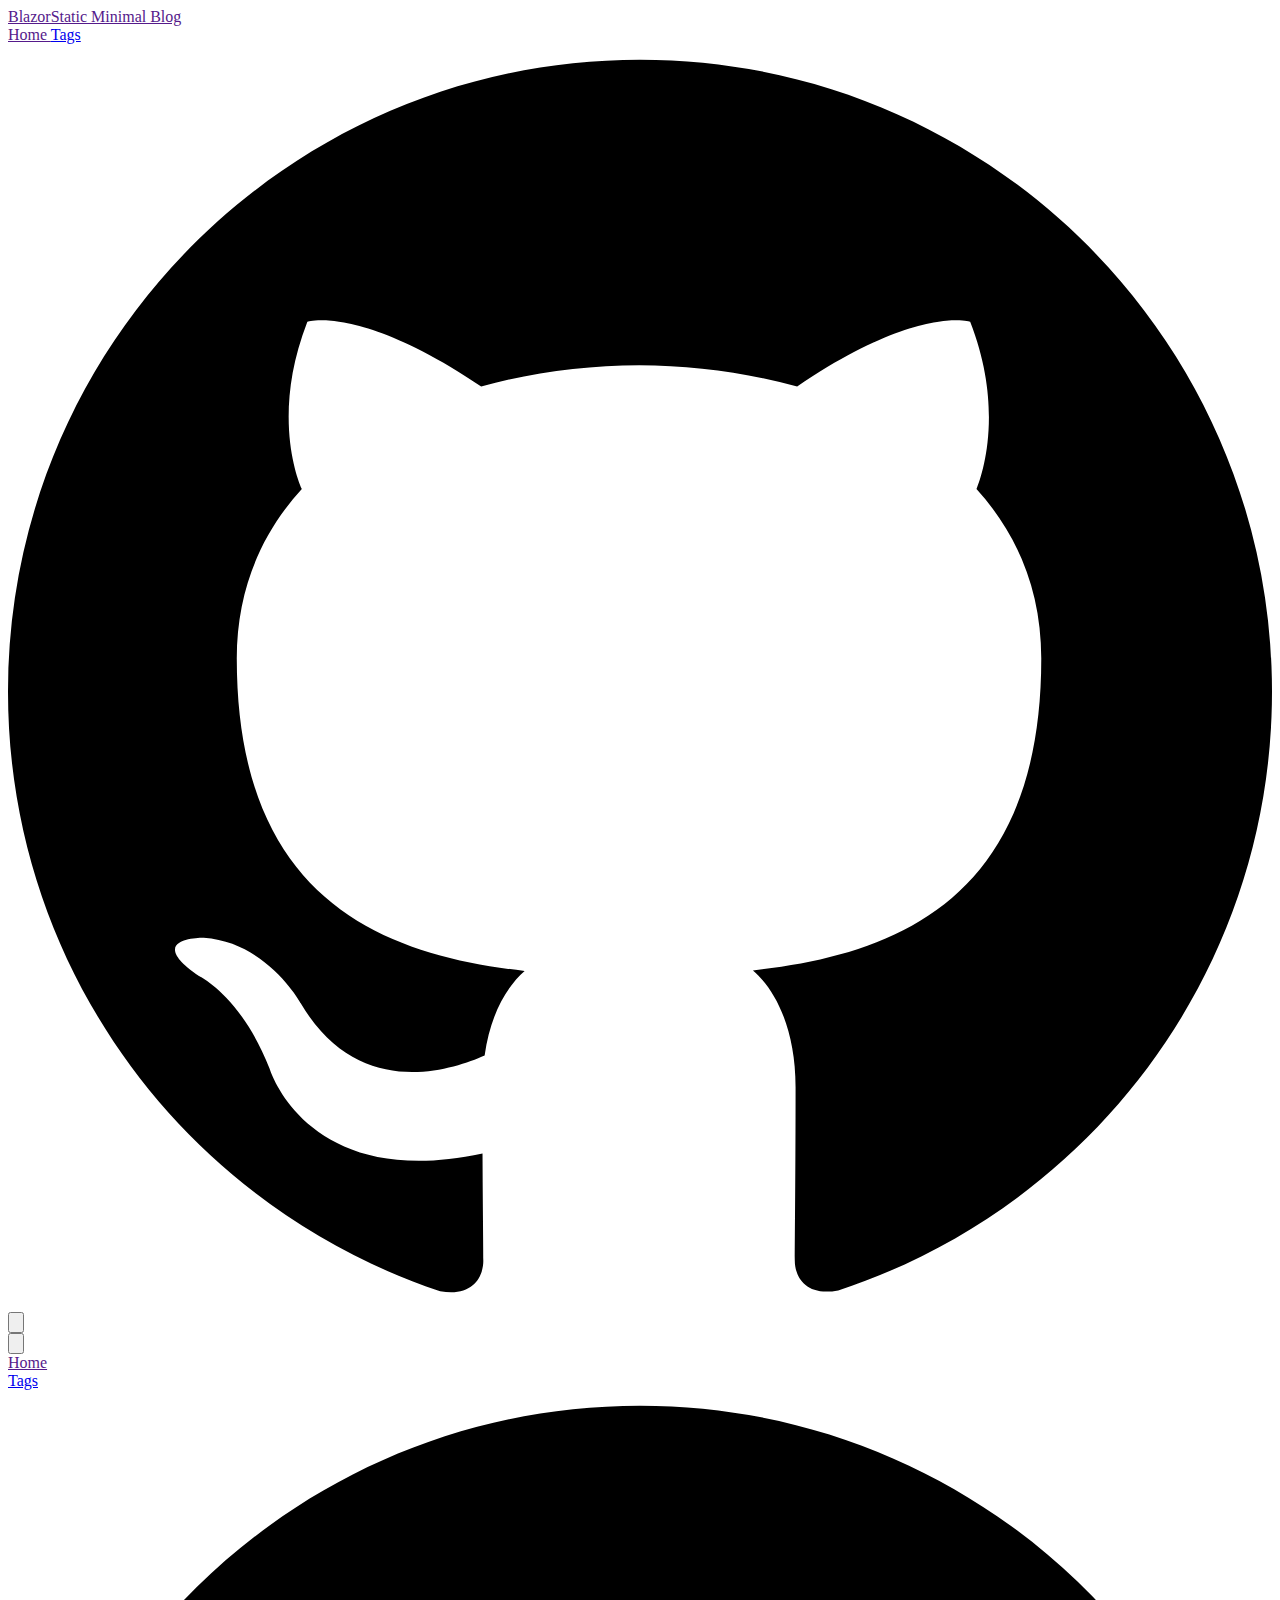
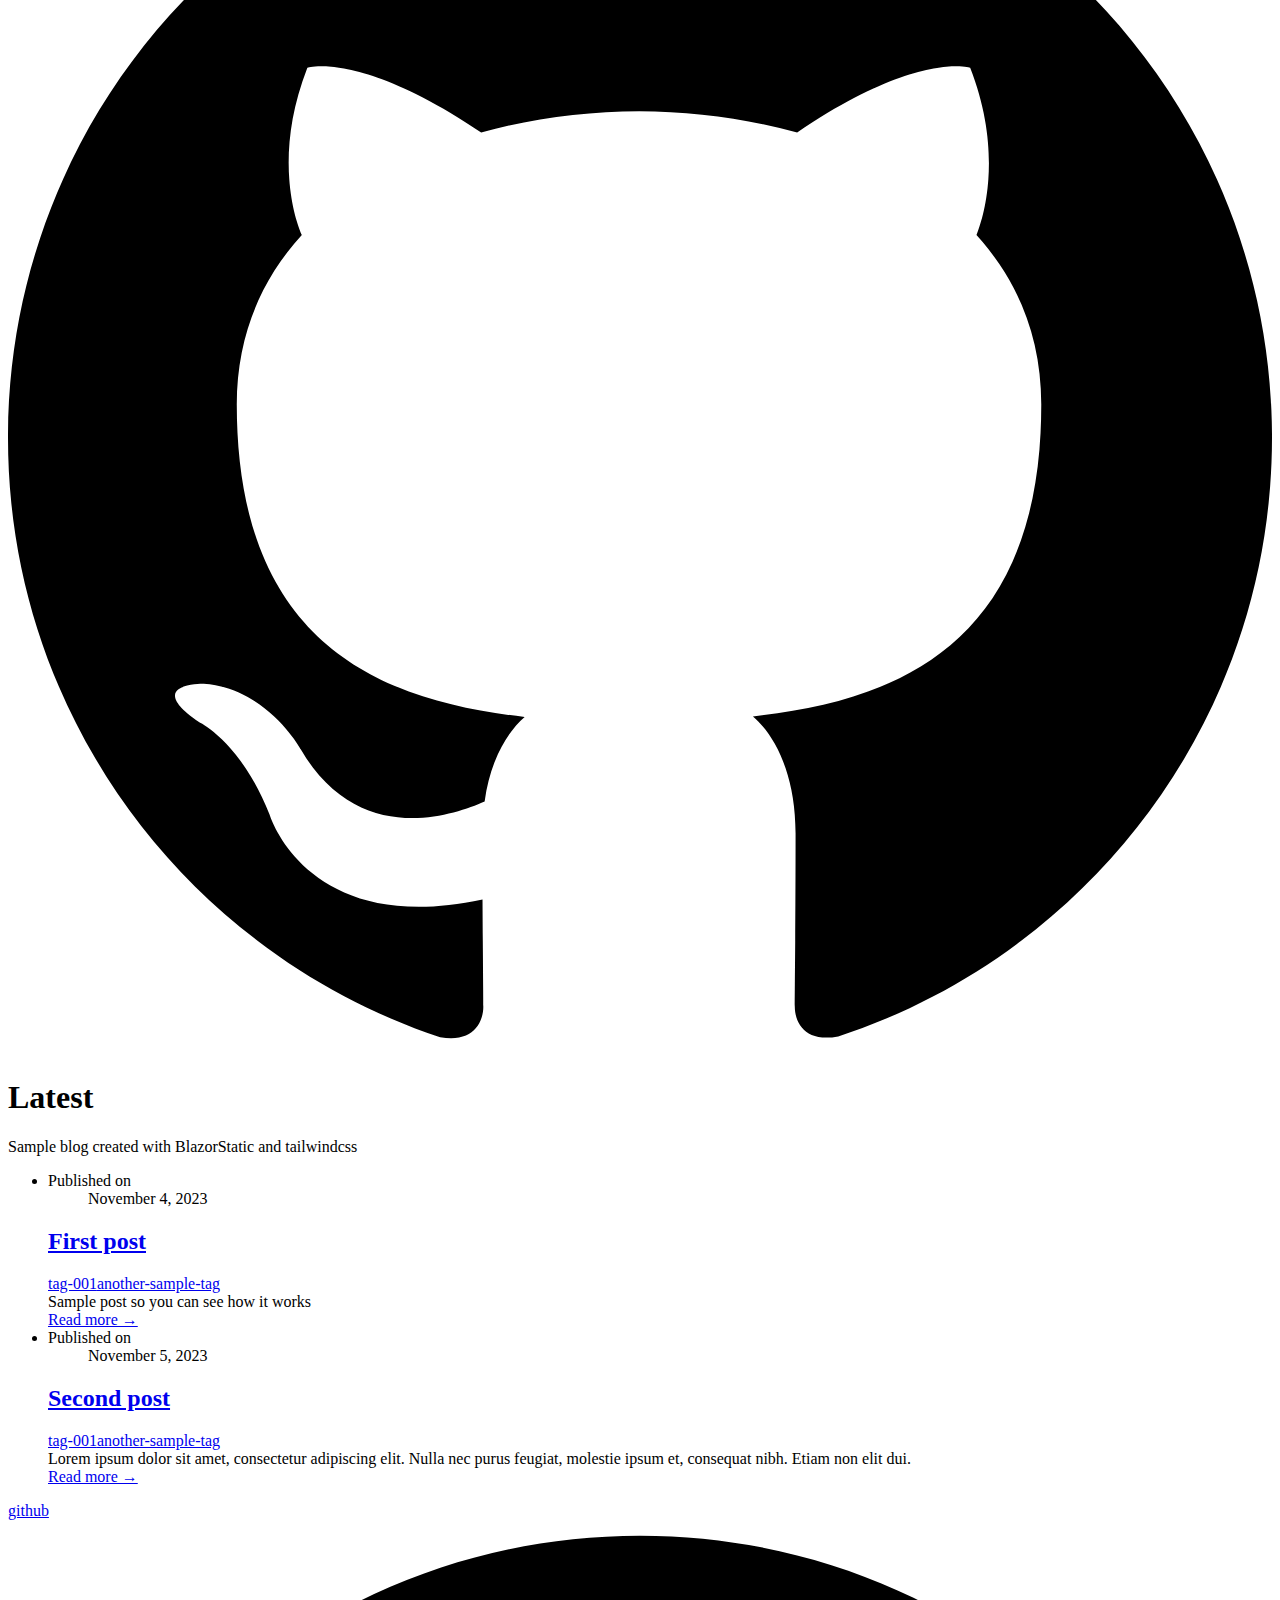
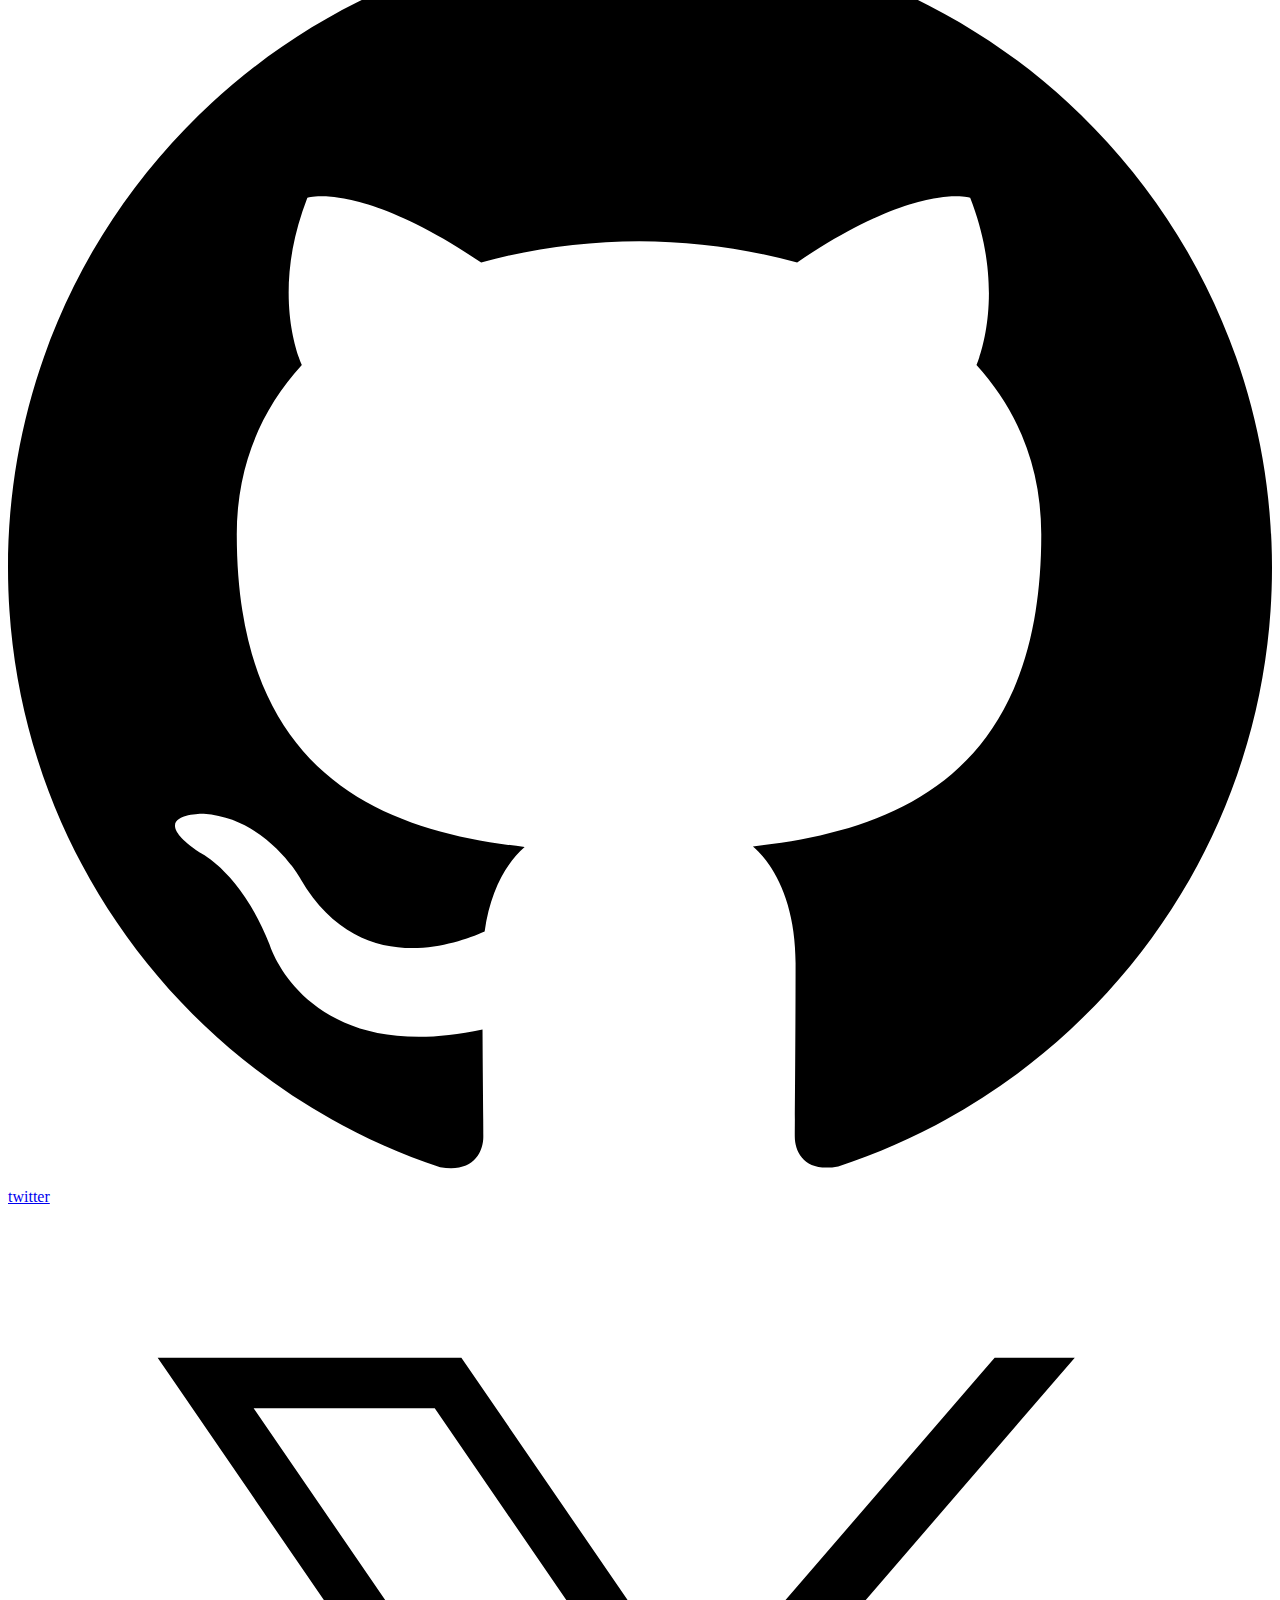
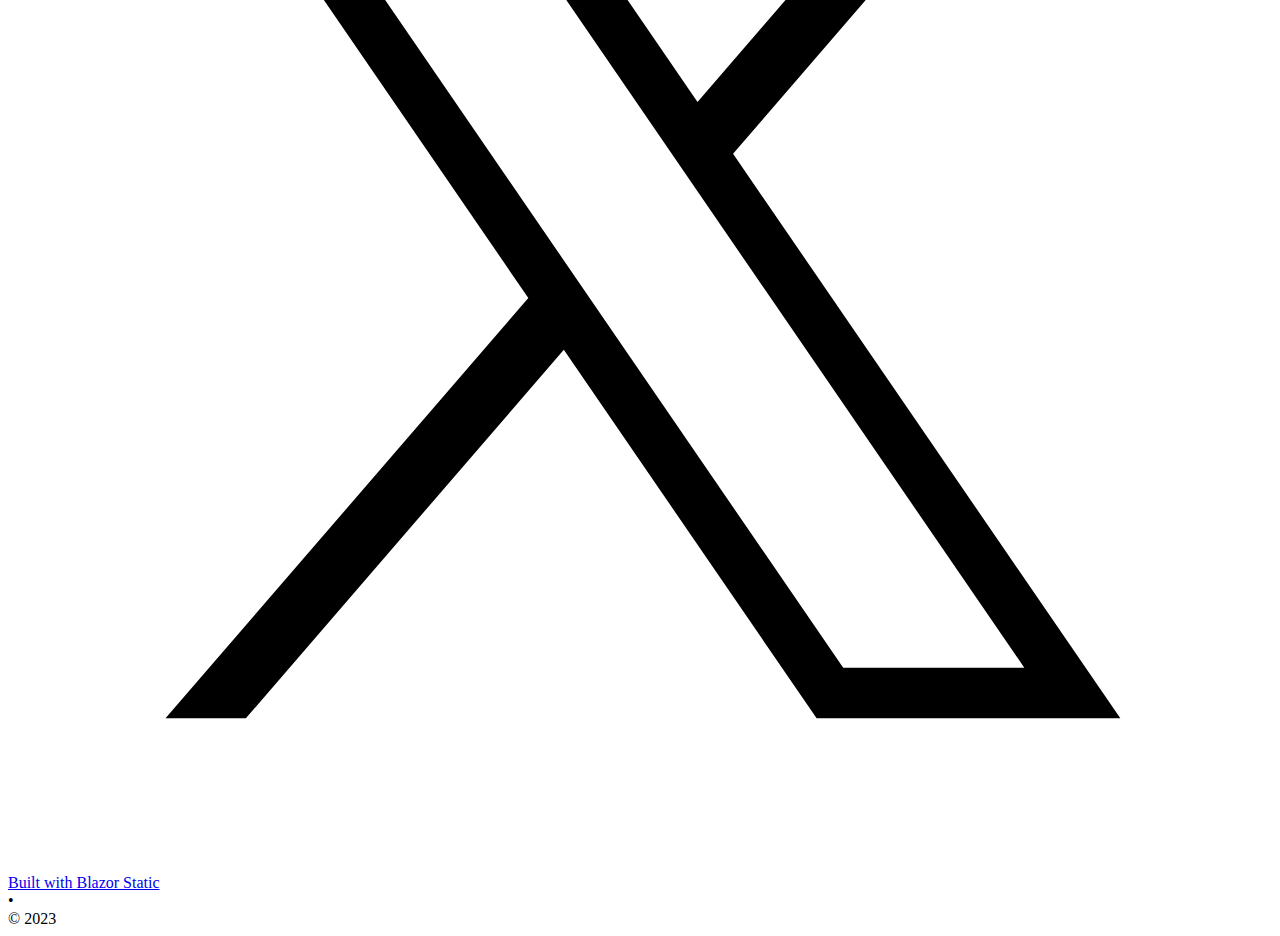
==== index.html @ 19348b3c "Deploying to gh-pages from @ tesar-tech/BlazorStaticMinimalBlog@b2cc82f748fcf57d57072b6766cad312b4ff" ====
<!DOCTYPE html>
<html lang="en"><head><meta charset="utf-8">
    <meta name="viewport" content="width=device-width, initial-scale=1.0">
    <base href="/BlazorStaticMinimalBlog/">
    <link rel="stylesheet" href="app.min.css">
    </head>

<body class="bg-gray-950 font-sans text-gray-200"><div class="mx-auto max-w-3xl px-4 sm:px-6 xl:max-w-5xl xl:px-0 "><div class="flex h-screen flex-col justify-between"><header class="flex items-center justify-between py-10"><div><a href><div class="flex items-center justify-between"><div class=" h-6 text-2xl font-semibold sm:block text-primary-800">BlazorStatic Minimal Blog</div></div></a></div>
    <div class="flex items-center space-x-4 leading-5 sm:space-x-6"><a href="" class="hidden font-medium text-gray-100 sm:block bg-primary-950 px-2 py-1 rounded-xl" aria-current="page">Home 
                            </a><a href="tags" class="hidden font-medium text-gray-100 sm:block">Tags 
                            </a><a href="https://github.com/tesar-tech/blazorStaticMinimalBlog" class="hidden font-medium text-gray-100 sm:block"> 
                            <svg xmlns="http://www.w3.org/2000/svg" viewBox="0 0 24 24" class="hover:text-primary-400 h-6 w-6 fill-current text-gray-200"><path d="M12 .297c-6.63 0-12 5.373-12 12 0 5.303 3.438 9.8 8.205 11.385.6.113.82-.258.82-.577 0-.285-.01-1.04-.015-2.04-3.338.724-4.042-1.61-4.042-1.61C4.422 18.07 3.633 17.7 3.633 17.7c-1.087-.744.084-.729.084-.729 1.205.084 1.838 1.236 1.838 1.236 1.07 1.835 2.809 1.305 3.495.998.108-.776.417-1.305.76-1.605-2.665-.3-5.466-1.332-5.466-5.93 0-1.31.465-2.38 1.235-3.22-.135-.303-.54-1.523.105-3.176 0 0 1.005-.322 3.3 1.23.96-.267 1.98-.399 3-.405 1.02.006 2.04.138 3 .405 2.28-1.552 3.285-1.23 3.285-1.23.645 1.653.24 2.873.12 3.176.765.84 1.23 1.91 1.23 3.22 0 4.61-2.805 5.625-5.475 5.92.42.36.81 1.096.81 2.22 0 1.606-.015 2.896-.015 3.286 0 .315.21.69.825.57C20.565 22.092 24 17.592 24 12.297c0-6.627-5.373-12-12-12"></path></svg></a><button id="toggle-button" aria-label="Toggle Menu" class="sm:hidden"><svg xmlns="http://www.w3.org/2000/svg" viewBox="0 0 20 20" fill="currentColor" class="h-8 w-8 text-gray-100"><path fill-rule="evenodd" d="M3 5a1 1 0 011-1h12a1 1 0 110 2H4a1 1 0 01-1-1zM3 10a1 1 0 011-1h12a1 1 0 110 2H4a1 1 0 01-1-1zM3 15a1 1 0 011-1h12a1 1 0 110 2H4a1 1 0 01-1-1z" clip-rule="evenodd"></path></svg></button>
        <div id="mobile-menu" class="fixed left-0 top-0 z-10 h-full w-full translate-x-full transform   duration-300 ease-in-out bg-gray-950 opacity-[0.98]"><div class="flex justify-end"><button id="close-mobile-menu-button" class="mr-8 mt-11 h-8 w-8" aria-label="Toggle Menu"><svg xmlns="http://www.w3.org/2000/svg" viewBox="0 0 20 20" fill="currentColor" class="text-gray-100"><path fill-rule="evenodd" d="M4.293 4.293a1 1 0 011.414 0L10 8.586l4.293-4.293a1 1 0 111.414 1.414L11.414 10l4.293 4.293a1 1 0 01-1.414 1.414L10 11.414l-4.293 4.293a1 1 0 01-1.414-1.414L8.586 10 4.293 5.707a1 1 0 010-1.414z" clip-rule="evenodd"></path></svg></button></div>
            <nav class="fixed mt-8 h-full"><div class="px-12 py-4"><a href="" class="text-2xl font-bold tracking-widest text-gray-100 underline" aria-current="page">Home
                            </a></div><div class="px-12 py-4"><a href="tags" class="text-2xl font-bold tracking-widest text-gray-100">Tags
                            </a></div><div class="px-12 py-4"><a href="https://github.com/tesar-tech/blazorStaticMinimalBlog" class="text-2xl font-bold tracking-widest text-gray-100">
                            <svg xmlns="http://www.w3.org/2000/svg" viewBox="0 0 24 24" class="hover:text-primary-400 h-6 w-6 fill-current text-gray-200"><path d="M12 .297c-6.63 0-12 5.373-12 12 0 5.303 3.438 9.8 8.205 11.385.6.113.82-.258.82-.577 0-.285-.01-1.04-.015-2.04-3.338.724-4.042-1.61-4.042-1.61C4.422 18.07 3.633 17.7 3.633 17.7c-1.087-.744.084-.729.084-.729 1.205.084 1.838 1.236 1.838 1.236 1.07 1.835 2.809 1.305 3.495.998.108-.776.417-1.305.76-1.605-2.665-.3-5.466-1.332-5.466-5.93 0-1.31.465-2.38 1.235-3.22-.135-.303-.54-1.523.105-3.176 0 0 1.005-.322 3.3 1.23.96-.267 1.98-.399 3-.405 1.02.006 2.04.138 3 .405 2.28-1.552 3.285-1.23 3.285-1.23.645 1.653.24 2.873.12 3.176.765.84 1.23 1.91 1.23 3.22 0 4.61-2.805 5.625-5.475 5.92.42.36.81 1.096.81 2.22 0 1.606-.015 2.896-.015 3.286 0 .315.21.69.825.57C20.565 22.092 24 17.592 24 12.297c0-6.627-5.373-12-12-12"></path></svg></a></div></nav></div></div></header>
<script>
//👎 but what can I do? It's a static html. I can't use C# here.
 const toggleMobileMenu = () => document.querySelector('#mobile-menu').classList.toggle('translate-x-full');
 
 document.querySelector('#toggle-button').addEventListener('click', toggleMobileMenu);
 document.querySelector('#close-mobile-menu-button').addEventListener('click', toggleMobileMenu);
</script>

        <main class="mb-auto"><div class="divide-y divide-gray-700"><div class="space-y-2 pb-8 pt-6 md:space-y-5"><h1 class="font-sans md:leading-14 text-3xl font-extrabold leading-9 tracking-tight text-gray-100 sm:text-4xl sm:leading-10 md:text-6xl">Latest</h1>
            <p class="text-lg leading-7 text-gray-400 prose prose-invert">Sample blog created with BlazorStatic and tailwindcss</p></div>
    
        <ul class="divide-y   divide-gray-700"><li class="py-12"><article><div class="space-y-2 xl:grid xl:grid-cols-4 xl:items-baseline xl:space-y-0"><dl><dt class="sr-only">Published on</dt>
                            <dd class="text-base font-medium leading-6 text-gray-400"><time datetime="2023-11-04T00:00:00.000">November 4, 2023</time></dd></dl>
                        <div class="space-y-5 xl:col-span-3"><div class="space-y-6"><div><h2 class="text-2xl font-bold leading-8 tracking-tight"><a class="text-gray-100" href="blog/first-post">First post</a></h2>
                                    <div class="flex flex-wrap"><a class="text-primary-500 hover:text-primary-400 mr-3 text-sm font-medium uppercase" href="tags/tag-001">tag-001</a><a class="text-primary-500 hover:text-primary-400 mr-3 text-sm font-medium uppercase" href="tags/another-sample-tag">another-sample-tag</a></div></div>
                                <div class="prose max-w-none text-gray-400">Sample post so you can see how it works</div></div>
                            <div class="text-base font-medium leading-6"><a class="text-primary-500 hover:text-primary-400" aria-label="Read &quot;Sample post so you can see how it works&quot;" href="blog/first-post">Read more →</a></div></div></div></article></li><li class="py-12"><article><div class="space-y-2 xl:grid xl:grid-cols-4 xl:items-baseline xl:space-y-0"><dl><dt class="sr-only">Published on</dt>
                            <dd class="text-base font-medium leading-6 text-gray-400"><time datetime="2023-11-05T00:00:00.000">November 5, 2023</time></dd></dl>
                        <div class="space-y-5 xl:col-span-3"><div class="space-y-6"><div><h2 class="text-2xl font-bold leading-8 tracking-tight"><a class="text-gray-100" href="blog/second-post">Second post</a></h2>
                                    <div class="flex flex-wrap"><a class="text-primary-500 hover:text-primary-400 mr-3 text-sm font-medium uppercase" href="tags/tag-001">tag-001</a><a class="text-primary-500 hover:text-primary-400 mr-3 text-sm font-medium uppercase" href="tags/another-sample-tag">another-sample-tag</a></div></div>
                                <div class="prose max-w-none text-gray-400">Lorem ipsum dolor sit amet, consectetur adipiscing elit. Nulla nec purus feugiat, molestie ipsum et, consequat nibh. Etiam non elit dui.</div></div>
                            <div class="text-base font-medium leading-6"><a class="text-primary-500 hover:text-primary-400" aria-label="Read &quot;Lorem ipsum dolor sit amet, consectetur adipiscing elit. Nulla nec purus feugiat, molestie ipsum et, consequat nibh. Etiam non elit dui.&quot;" href="blog/second-post">Read more →</a></div></div></div></article></li></ul></div></main>

        <footer><div class="mt-16 flex flex-col items-center"><div class="mb-3 flex space-x-4"><a class="text-sm text-gray-500 transition hover:text-gray-600" target="_blank" rel="noopener noreferrer" href="https://github.com/tesar-tech/blazorStaticMinimalBlog"><span class="sr-only">github</span>
                        <svg xmlns="http://www.w3.org/2000/svg" viewBox="0 0 24 24" class="hover:text-primary-400 h-6 w-6 fill-current text-gray-200"><path d="M12 .297c-6.63 0-12 5.373-12 12 0 5.303 3.438 9.8 8.205 11.385.6.113.82-.258.82-.577 0-.285-.01-1.04-.015-2.04-3.338.724-4.042-1.61-4.042-1.61C4.422 18.07 3.633 17.7 3.633 17.7c-1.087-.744.084-.729.084-.729 1.205.084 1.838 1.236 1.838 1.236 1.07 1.835 2.809 1.305 3.495.998.108-.776.417-1.305.76-1.605-2.665-.3-5.466-1.332-5.466-5.93 0-1.31.465-2.38 1.235-3.22-.135-.303-.54-1.523.105-3.176 0 0 1.005-.322 3.3 1.23.96-.267 1.98-.399 3-.405 1.02.006 2.04.138 3 .405 2.28-1.552 3.285-1.23 3.285-1.23.645 1.653.24 2.873.12 3.176.765.84 1.23 1.91 1.23 3.22 0 4.61-2.805 5.625-5.475 5.92.42.36.81 1.096.81 2.22 0 1.606-.015 2.896-.015 3.286 0 .315.21.69.825.57C20.565 22.092 24 17.592 24 12.297c0-6.627-5.373-12-12-12"></path></svg></a>
                    <a class="text-sm text-gray-500 transition hover:text-gray-600" target="_blank" rel="noopener noreferrer" href="https://twitter.com/"><span class="sr-only">twitter</span>
                        <svg xmlns="http://www.w3.org/2000/svg" viewBox="0 0 50 50" class="hover:text-primary-400 h-6 w-6 fill-current text-gray-200"><path d="M 5.9199219 6 L 20.582031 27.375 L 6.2304688 44 L 9.4101562 44 L 21.986328 29.421875 L 31.986328 44 L 44 44 L 28.681641 21.669922 L 42.199219 6 L 39.029297 6 L 27.275391 19.617188 L 17.933594 6 L 5.9199219 6 z M 9.7167969 8 L 16.880859 8 L 40.203125 42 L 33.039062 42 L 9.7167969 8 z"></path></svg></a></div>
                <div class="mb-2 flex space-x-2 text-sm text-gray-400"><a target="_blank" rel="noopener noreferrer" href="https://github.com/tesar-tech/blazorStatic"> Built with Blazor Static</a>
                    <div>•</div>
                    <div>© 2023</div></div></div></footer></div></div>
        </body></html>
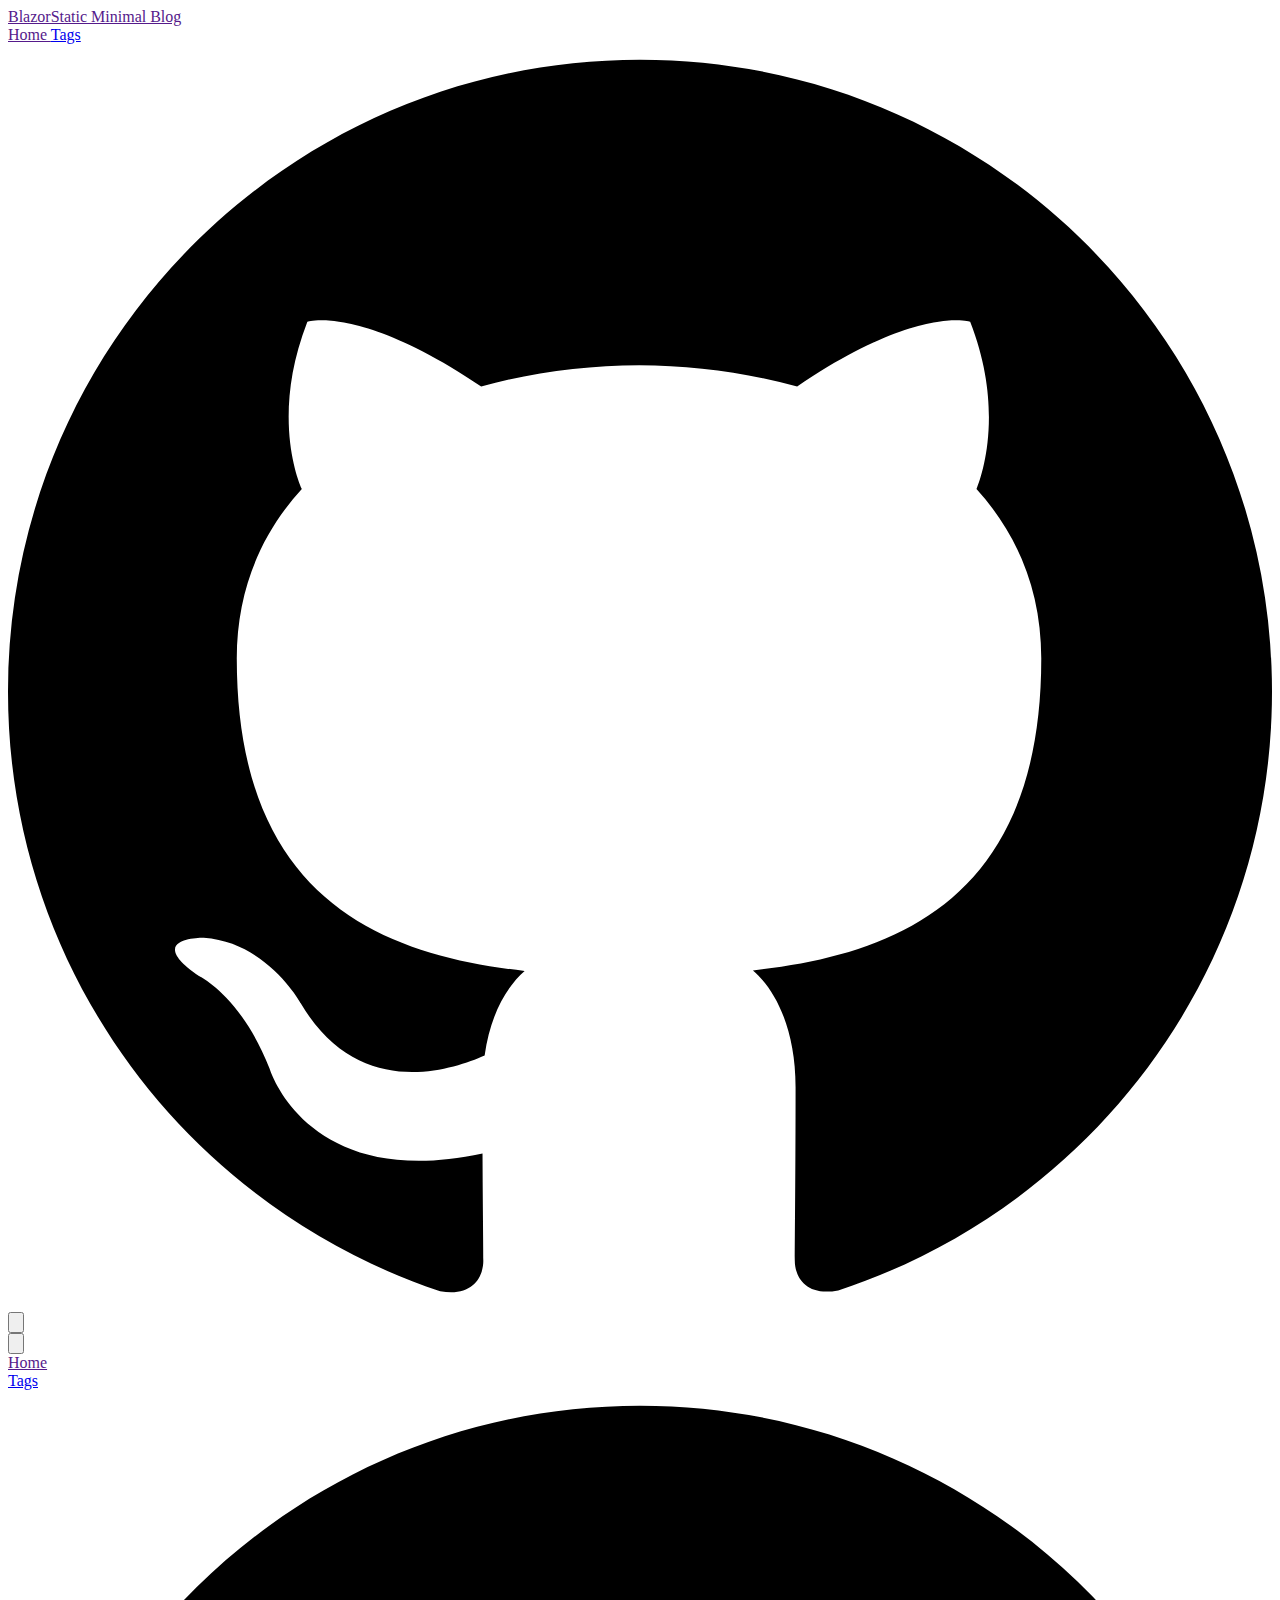
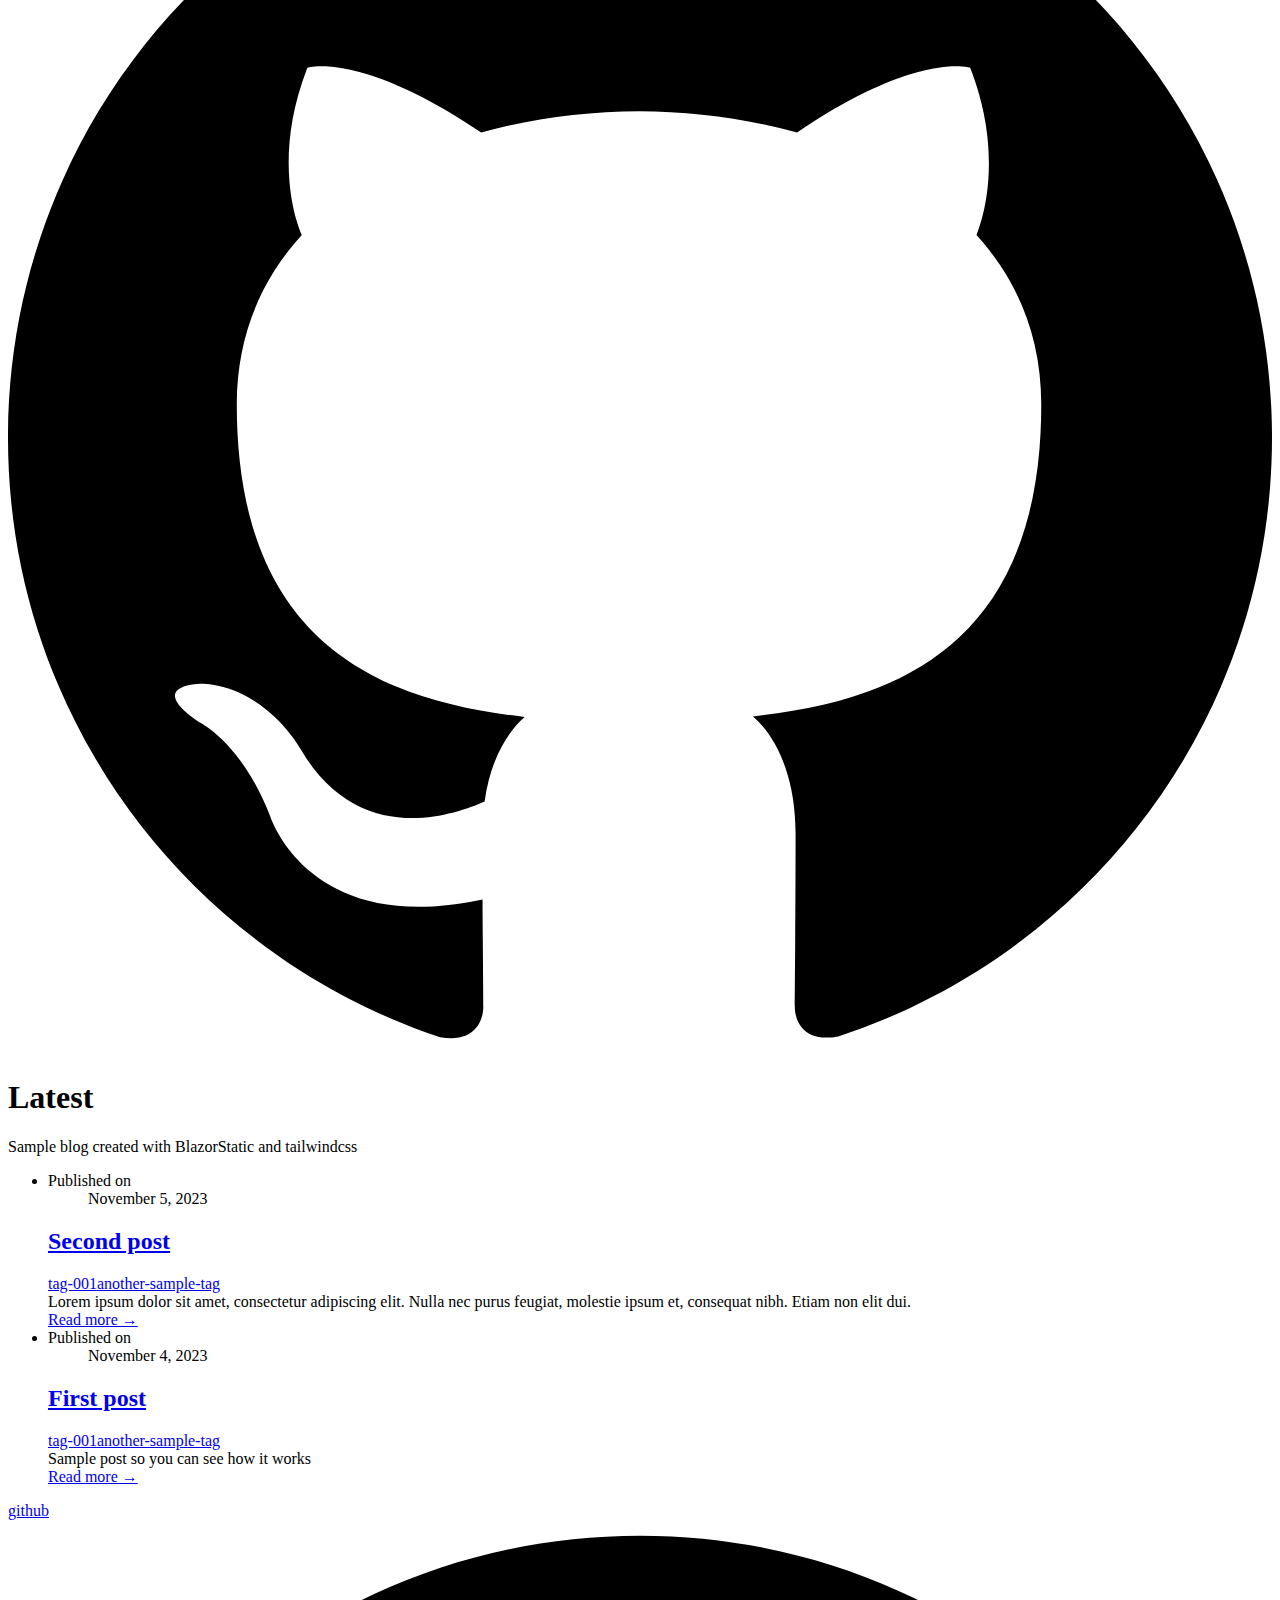
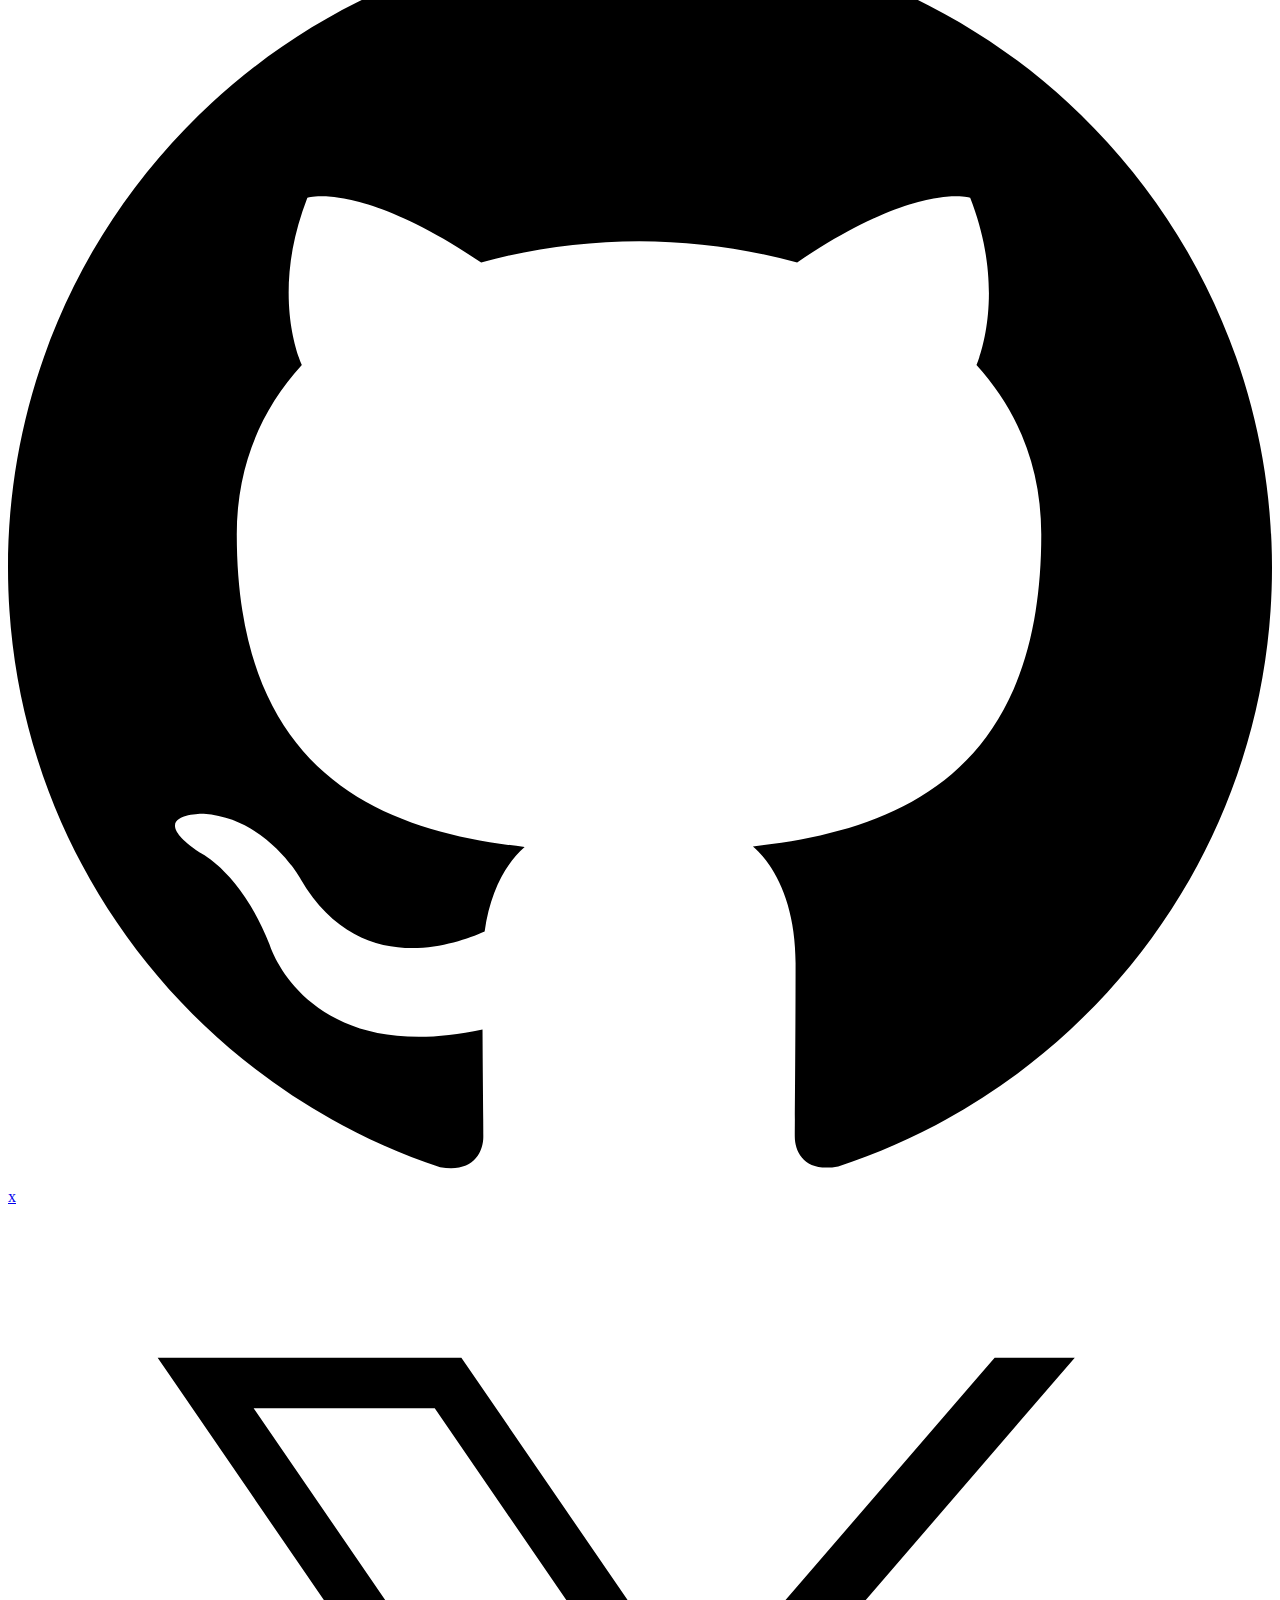
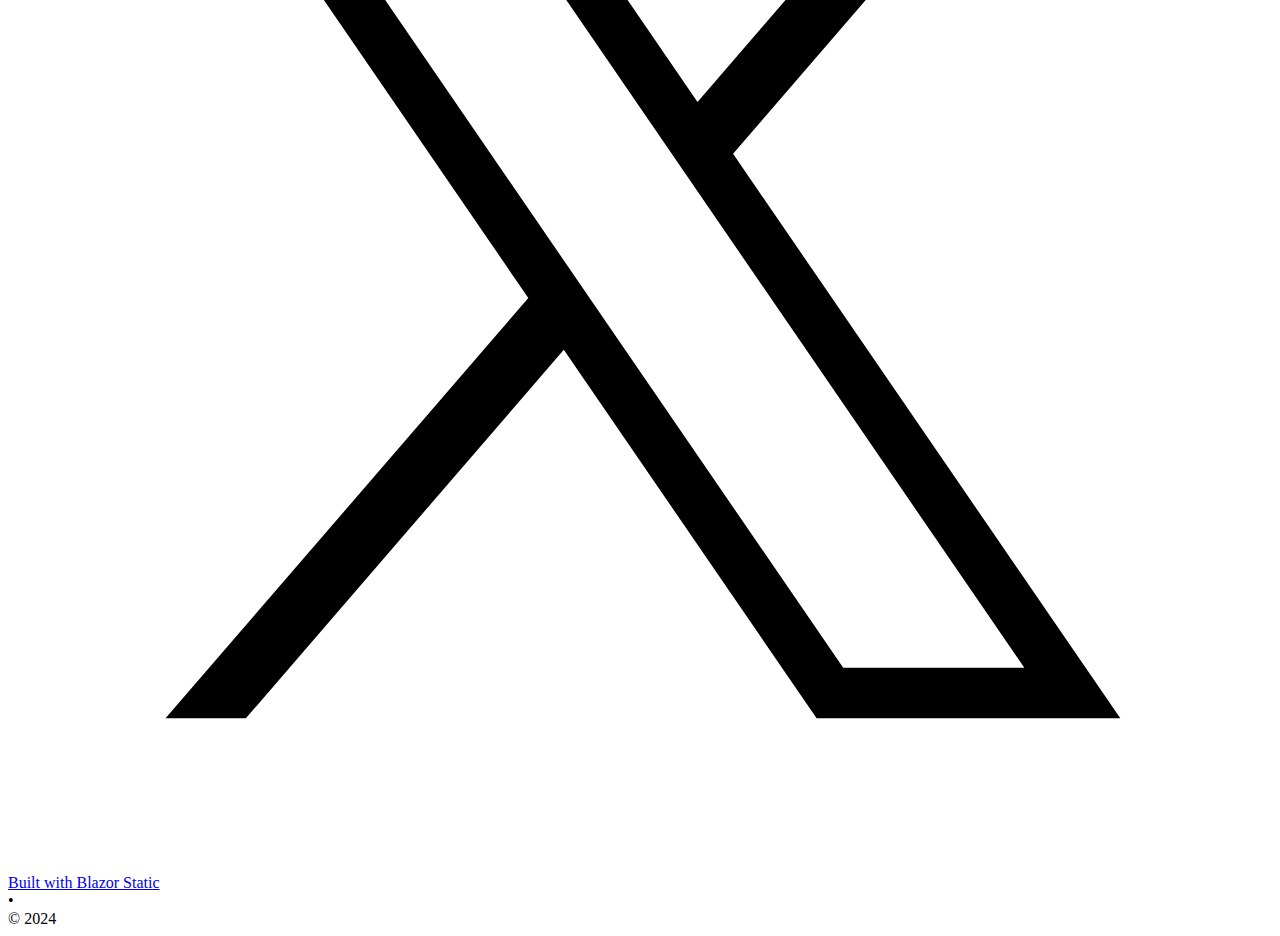
==== commit d0cc1e8d: "Deploying to gh-pages from @ tesar-tech/BlazorStaticMinimalBlog@1598e47a317f0bb54cc41e359b3f105f7800" ====
--- a/index.html
+++ b/index.html
@@ -27,22 +27,22 @@
             <p class="text-lg leading-7 text-gray-400 prose prose-invert">Sample blog created with BlazorStatic and tailwindcss</p></div>
     
         <ul class="divide-y   divide-gray-700"><li class="py-12"><article><div class="space-y-2 xl:grid xl:grid-cols-4 xl:items-baseline xl:space-y-0"><dl><dt class="sr-only">Published on</dt>
+                            <dd class="text-base font-medium leading-6 text-gray-400"><time datetime="2023-11-05T00:00:00.000">November 5, 2023</time></dd></dl>
+                        <div class="space-y-5 xl:col-span-3"><div class="space-y-6"><div><h2 class="text-2xl font-bold leading-8 tracking-tight"><a class="text-gray-100" href="blog/second-post">Second post</a></h2>
+                                    <div class="flex flex-wrap"><a class="text-primary-500 hover:text-primary-400 mr-3 text-sm font-medium uppercase" href="tags/tag-001">tag-001</a><a class="text-primary-500 hover:text-primary-400 mr-3 text-sm font-medium uppercase" href="tags/another-sample-tag">another-sample-tag</a></div></div>
+                                <div class="prose max-w-none text-gray-400">Lorem ipsum dolor sit amet, consectetur adipiscing elit. Nulla nec purus feugiat, molestie ipsum et, consequat nibh. Etiam non elit dui.</div></div>
+                            <div class="text-base font-medium leading-6"><a class="text-primary-500 hover:text-primary-400" aria-label="Read &quot;Lorem ipsum dolor sit amet, consectetur adipiscing elit. Nulla nec purus feugiat, molestie ipsum et, consequat nibh. Etiam non elit dui.&quot;" href="blog/second-post">Read more →</a></div></div></div></article></li><li class="py-12"><article><div class="space-y-2 xl:grid xl:grid-cols-4 xl:items-baseline xl:space-y-0"><dl><dt class="sr-only">Published on</dt>
                             <dd class="text-base font-medium leading-6 text-gray-400"><time datetime="2023-11-04T00:00:00.000">November 4, 2023</time></dd></dl>
                         <div class="space-y-5 xl:col-span-3"><div class="space-y-6"><div><h2 class="text-2xl font-bold leading-8 tracking-tight"><a class="text-gray-100" href="blog/first-post">First post</a></h2>
                                     <div class="flex flex-wrap"><a class="text-primary-500 hover:text-primary-400 mr-3 text-sm font-medium uppercase" href="tags/tag-001">tag-001</a><a class="text-primary-500 hover:text-primary-400 mr-3 text-sm font-medium uppercase" href="tags/another-sample-tag">another-sample-tag</a></div></div>
                                 <div class="prose max-w-none text-gray-400">Sample post so you can see how it works</div></div>
-                            <div class="text-base font-medium leading-6"><a class="text-primary-500 hover:text-primary-400" aria-label="Read &quot;Sample post so you can see how it works&quot;" href="blog/first-post">Read more →</a></div></div></div></article></li><li class="py-12"><article><div class="space-y-2 xl:grid xl:grid-cols-4 xl:items-baseline xl:space-y-0"><dl><dt class="sr-only">Published on</dt>
-                            <dd class="text-base font-medium leading-6 text-gray-400"><time datetime="2023-11-05T00:00:00.000">November 5, 2023</time></dd></dl>
-                        <div class="space-y-5 xl:col-span-3"><div class="space-y-6"><div><h2 class="text-2xl font-bold leading-8 tracking-tight"><a class="text-gray-100" href="blog/second-post">Second post</a></h2>
-                                    <div class="flex flex-wrap"><a class="text-primary-500 hover:text-primary-400 mr-3 text-sm font-medium uppercase" href="tags/tag-001">tag-001</a><a class="text-primary-500 hover:text-primary-400 mr-3 text-sm font-medium uppercase" href="tags/another-sample-tag">another-sample-tag</a></div></div>
-                                <div class="prose max-w-none text-gray-400">Lorem ipsum dolor sit amet, consectetur adipiscing elit. Nulla nec purus feugiat, molestie ipsum et, consequat nibh. Etiam non elit dui.</div></div>
-                            <div class="text-base font-medium leading-6"><a class="text-primary-500 hover:text-primary-400" aria-label="Read &quot;Lorem ipsum dolor sit amet, consectetur adipiscing elit. Nulla nec purus feugiat, molestie ipsum et, consequat nibh. Etiam non elit dui.&quot;" href="blog/second-post">Read more →</a></div></div></div></article></li></ul></div></main>
+                            <div class="text-base font-medium leading-6"><a class="text-primary-500 hover:text-primary-400" aria-label="Read &quot;Sample post so you can see how it works&quot;" href="blog/first-post">Read more →</a></div></div></div></article></li></ul></div></main>
 
         <footer><div class="mt-16 flex flex-col items-center"><div class="mb-3 flex space-x-4"><a class="text-sm text-gray-500 transition hover:text-gray-600" target="_blank" rel="noopener noreferrer" href="https://github.com/tesar-tech/blazorStaticMinimalBlog"><span class="sr-only">github</span>
                         <svg xmlns="http://www.w3.org/2000/svg" viewBox="0 0 24 24" class="hover:text-primary-400 h-6 w-6 fill-current text-gray-200"><path d="M12 .297c-6.63 0-12 5.373-12 12 0 5.303 3.438 9.8 8.205 11.385.6.113.82-.258.82-.577 0-.285-.01-1.04-.015-2.04-3.338.724-4.042-1.61-4.042-1.61C4.422 18.07 3.633 17.7 3.633 17.7c-1.087-.744.084-.729.084-.729 1.205.084 1.838 1.236 1.838 1.236 1.07 1.835 2.809 1.305 3.495.998.108-.776.417-1.305.76-1.605-2.665-.3-5.466-1.332-5.466-5.93 0-1.31.465-2.38 1.235-3.22-.135-.303-.54-1.523.105-3.176 0 0 1.005-.322 3.3 1.23.96-.267 1.98-.399 3-.405 1.02.006 2.04.138 3 .405 2.28-1.552 3.285-1.23 3.285-1.23.645 1.653.24 2.873.12 3.176.765.84 1.23 1.91 1.23 3.22 0 4.61-2.805 5.625-5.475 5.92.42.36.81 1.096.81 2.22 0 1.606-.015 2.896-.015 3.286 0 .315.21.69.825.57C20.565 22.092 24 17.592 24 12.297c0-6.627-5.373-12-12-12"></path></svg></a>
-                    <a class="text-sm text-gray-500 transition hover:text-gray-600" target="_blank" rel="noopener noreferrer" href="https://twitter.com/"><span class="sr-only">twitter</span>
+                    <a class="text-sm text-gray-500 transition hover:text-gray-600" target="_blank" rel="noopener noreferrer" href="https://x.com/"><span class="sr-only">x</span>
                         <svg xmlns="http://www.w3.org/2000/svg" viewBox="0 0 50 50" class="hover:text-primary-400 h-6 w-6 fill-current text-gray-200"><path d="M 5.9199219 6 L 20.582031 27.375 L 6.2304688 44 L 9.4101562 44 L 21.986328 29.421875 L 31.986328 44 L 44 44 L 28.681641 21.669922 L 42.199219 6 L 39.029297 6 L 27.275391 19.617188 L 17.933594 6 L 5.9199219 6 z M 9.7167969 8 L 16.880859 8 L 40.203125 42 L 33.039062 42 L 9.7167969 8 z"></path></svg></a></div>
                 <div class="mb-2 flex space-x-2 text-sm text-gray-400"><a target="_blank" rel="noopener noreferrer" href="https://github.com/tesar-tech/blazorStatic"> Built with Blazor Static</a>
                     <div>•</div>
-                    <div>© 2023</div></div></div></footer></div></div>
+                    <div>© 2024</div></div></div></footer></div></div>
         </body></html>--- a/app.min.css
+++ b/app.min.css
@@ -0,0 +1 @@
+/*! tailwindcss v3.4.4 | MIT License | https://tailwindcss.com*/*,:after,:before{border:0 solid #e5e7eb;box-sizing:border-box}:after,:before{--tw-content:""}:host,html{-webkit-text-size-adjust:100%;font-feature-settings:normal;-webkit-tap-highlight-color:transparent;font-family:ui-sans-serif,system-ui,sans-serif,Apple Color Emoji,Segoe UI Emoji,Segoe UI Symbol,Noto Color Emoji;font-variation-settings:normal;line-height:1.5;-moz-tab-size:4;-o-tab-size:4;tab-size:4}body{line-height:inherit;margin:0}hr{border-top-width:1px;color:inherit;height:0}abbr:where([title]){-webkit-text-decoration:underline dotted;text-decoration:underline dotted}h1,h2,h3,h4,h5,h6{font-size:inherit;font-weight:inherit}a{color:inherit;text-decoration:inherit}b,strong{font-weight:bolder}code,kbd,pre,samp{font-feature-settings:normal;font-family:ui-monospace,SFMono-Regular,Menlo,Monaco,Consolas,Liberation Mono,Courier New,monospace;font-size:1em;font-variation-settings:normal}small{font-size:80%}sub,sup{font-size:75%;line-height:0;position:relative;vertical-align:initial}sub{bottom:-.25em}sup{top:-.5em}table{border-collapse:collapse;border-color:inherit;text-indent:0}button,input,optgroup,select,textarea{font-feature-settings:inherit;color:inherit;font-family:inherit;font-size:100%;font-variation-settings:inherit;font-weight:inherit;letter-spacing:inherit;line-height:inherit;margin:0;padding:0}button,select{text-transform:none}button,input:where([type=button]),input:where([type=reset]),input:where([type=submit]){-webkit-appearance:button;background-color:initial;background-image:none}:-moz-focusring{outline:auto}:-moz-ui-invalid{box-shadow:none}progress{vertical-align:initial}::-webkit-inner-spin-button,::-webkit-outer-spin-button{height:auto}[type=search]{-webkit-appearance:textfield;outline-offset:-2px}::-webkit-search-decoration{-webkit-appearance:none}::-webkit-file-upload-button{-webkit-appearance:button;font:inherit}summary{display:list-item}blockquote,dd,dl,figure,h1,h2,h3,h4,h5,h6,hr,p,pre{margin:0}fieldset{margin:0}fieldset,legend{padding:0}menu,ol,ul{list-style:none;margin:0;padding:0}dialog{padding:0}textarea{resize:vertical}input::-moz-placeholder,textarea::-moz-placeholder{color:#9ca3af;opacity:1}input::placeholder,textarea::placeholder{color:#9ca3af;opacity:1}[role=button],button{cursor:pointer}:disabled{cursor:default}audio,canvas,embed,iframe,img,object,svg,video{display:block;vertical-align:middle}img,video{height:auto;max-width:100%}[hidden]{display:none}*,::backdrop,:after,:before{--tw-border-spacing-x:0;--tw-border-spacing-y:0;--tw-translate-x:0;--tw-translate-y:0;--tw-rotate:0;--tw-skew-x:0;--tw-skew-y:0;--tw-scale-x:1;--tw-scale-y:1;--tw-pan-x: ;--tw-pan-y: ;--tw-pinch-zoom: ;--tw-scroll-snap-strictness:proximity;--tw-gradient-from-position: ;--tw-gradient-via-position: ;--tw-gradient-to-position: ;--tw-ordinal: ;--tw-slashed-zero: ;--tw-numeric-figure: ;--tw-numeric-spacing: ;--tw-numeric-fraction: ;--tw-ring-inset: ;--tw-ring-offset-width:0px;--tw-ring-offset-color:#fff;--tw-ring-color:#3b82f680;--tw-ring-offset-shadow:0 0 #0000;--tw-ring-shadow:0 0 #0000;--tw-shadow:0 0 #0000;--tw-shadow-colored:0 0 #0000;--tw-blur: ;--tw-brightness: ;--tw-contrast: ;--tw-grayscale: ;--tw-hue-rotate: ;--tw-invert: ;--tw-saturate: ;--tw-sepia: ;--tw-drop-shadow: ;--tw-backdrop-blur: ;--tw-backdrop-brightness: ;--tw-backdrop-contrast: ;--tw-backdrop-grayscale: ;--tw-backdrop-hue-rotate: ;--tw-backdrop-invert: ;--tw-backdrop-opacity: ;--tw-backdrop-saturate: ;--tw-backdrop-sepia: ;--tw-contain-size: ;--tw-contain-layout: ;--tw-contain-paint: ;--tw-contain-style: }.prose{color:var(--tw-prose-body);max-width:65ch}.prose :where([class~=lead]):not(:where([class~=not-prose] *)){color:var(--tw-prose-lead);font-size:1.25em;line-height:1.6;margin-bottom:1.2em;margin-top:1.2em}.prose :where(a):not(:where([class~=not-prose] *)){color:var(--tw-prose-links);font-weight:500;text-decoration:underline}.prose :where(strong):not(:where([class~=not-prose] *)){color:var(--tw-prose-bold);font-weight:600}.prose :where(a strong):not(:where([class~=not-prose] *)){color:inherit}.prose :where(blockquote strong):not(:where([class~=not-prose] *)){color:inherit}.prose :where(thead th strong):not(:where([class~=not-prose] *)){color:inherit}.prose :where(ol):not(:where([class~=not-prose] *)){list-style-type:decimal;margin-bottom:1.25em;margin-top:1.25em;padding-left:1.625em}.prose :where(ol[type=A]):not(:where([class~=not-prose] *)){list-style-type:upper-alpha}.prose :where(ol[type=a]):not(:where([class~=not-prose] *)){list-style-type:lower-alpha}.prose :where(ol[type=A s]):not(:where([class~=not-prose] *)){list-style-type:upper-alpha}.prose :where(ol[type=a s]):not(:where([class~=not-prose] *)){list-style-type:lower-alpha}.prose :where(ol[type=I]):not(:where([class~=not-prose] *)){list-style-type:upper-roman}.prose :where(ol[type=i]):not(:where([class~=not-prose] *)){list-style-type:lower-roman}.prose :where(ol[type=I s]):not(:where([class~=not-prose] *)){list-style-type:upper-roman}.prose :where(ol[type=i s]):not(:where([class~=not-prose] *)){list-style-type:lower-roman}.prose :where(ol[type="1"]):not(:where([class~=not-prose] *)){list-style-type:decimal}.prose :where(ul):not(:where([class~=not-prose] *)){list-style-type:disc;margin-bottom:1.25em;margin-top:1.25em;padding-left:1.625em}.prose :where(ol>li):not(:where([class~=not-prose] *))::marker{color:var(--tw-prose-counters);font-weight:400}.prose :where(ul>li):not(:where([class~=not-prose] *))::marker{color:var(--tw-prose-bullets)}.prose :where(hr):not(:where([class~=not-prose] *)){border-color:var(--tw-prose-hr);border-top-width:1px;margin-bottom:3em;margin-top:3em}.prose :where(blockquote):not(:where([class~=not-prose] *)){border-left-color:var(--tw-prose-quote-borders);border-left-width:.25rem;color:var(--tw-prose-quotes);font-style:italic;font-weight:500;margin-bottom:1.6em;margin-top:1.6em;padding-left:1em;quotes:"\201C""\201D""\2018""\2019"}.prose :where(blockquote p:first-of-type):not(:where([class~=not-prose] *)):before{content:open-quote}.prose :where(blockquote p:last-of-type):not(:where([class~=not-prose] *)):after{content:close-quote}.prose :where(h1):not(:where([class~=not-prose] *)){color:var(--tw-prose-headings);font-size:2.25em;font-weight:800;line-height:1.1111111;margin-bottom:.8888889em;margin-top:0}.prose :where(h1 strong):not(:where([class~=not-prose] *)){color:inherit;font-weight:900}.prose :where(h2):not(:where([class~=not-prose] *)){color:var(--tw-prose-headings);font-size:1.5em;font-weight:700;line-height:1.3333333;margin-bottom:1em;margin-top:2em}.prose :where(h2 strong):not(:where([class~=not-prose] *)){color:inherit;font-weight:800}.prose :where(h3):not(:where([class~=not-prose] *)){color:var(--tw-prose-headings);font-size:1.25em;font-weight:600;line-height:1.6;margin-bottom:.6em;margin-top:1.6em}.prose :where(h3 strong):not(:where([class~=not-prose] *)){color:inherit;font-weight:700}.prose :where(h4):not(:where([class~=not-prose] *)){color:var(--tw-prose-headings);font-weight:600;line-height:1.5;margin-bottom:.5em;margin-top:1.5em}.prose :where(h4 strong):not(:where([class~=not-prose] *)){color:inherit;font-weight:700}.prose :where(img):not(:where([class~=not-prose] *)){margin-bottom:2em;margin-top:2em}.prose :where(figure>*):not(:where([class~=not-prose] *)){margin-bottom:0;margin-top:0}.prose :where(figcaption):not(:where([class~=not-prose] *)){color:var(--tw-prose-captions);font-size:.875em;line-height:1.4285714;margin-top:.8571429em}.prose :where(code):not(:where([class~=not-prose] *)){color:var(--tw-prose-code);font-size:.875em;font-weight:600}.prose :where(code):not(:where([class~=not-prose] *)):before{content:"`"}.prose :where(code):not(:where([class~=not-prose] *)):after{content:"`"}.prose :where(a code):not(:where([class~=not-prose] *)){color:inherit}.prose :where(h1 code):not(:where([class~=not-prose] *)){color:inherit}.prose :where(h2 code):not(:where([class~=not-prose] *)){color:inherit;font-size:.875em}.prose :where(h3 code):not(:where([class~=not-prose] *)){color:inherit;font-size:.9em}.prose :where(h4 code):not(:where([class~=not-prose] *)){color:inherit}.prose :where(blockquote code):not(:where([class~=not-prose] *)){color:inherit}.prose :where(thead th code):not(:where([class~=not-prose] *)){color:inherit}.prose :where(pre):not(:where([class~=not-prose] *)){background-color:var(--tw-prose-pre-bg);border-radius:.375rem;color:var(--tw-prose-pre-code);font-size:.875em;font-weight:400;line-height:1.7142857;margin-bottom:1.7142857em;margin-top:1.7142857em;overflow-x:auto;padding:.8571429em 1.1428571em}.prose :where(pre code):not(:where([class~=not-prose] *)){background-color:initial;border-radius:0;border-width:0;color:inherit;font-family:inherit;font-size:inherit;font-weight:inherit;line-height:inherit;padding:0}.prose :where(pre code):not(:where([class~=not-prose] *)):before{content:none}.prose :where(pre code):not(:where([class~=not-prose] *)):after{content:none}.prose :where(table):not(:where([class~=not-prose] *)){font-size:.875em;line-height:1.7142857;margin-bottom:2em;margin-top:2em;table-layout:auto;text-align:left;width:100%}.prose :where(thead):not(:where([class~=not-prose] *)){border-bottom-color:var(--tw-prose-th-borders);border-bottom-width:1px}.prose :where(thead th):not(:where([class~=not-prose] *)){color:var(--tw-prose-headings);font-weight:600;padding-bottom:.5714286em;padding-left:.5714286em;padding-right:.5714286em;vertical-align:bottom}.prose :where(tbody tr):not(:where([class~=not-prose] *)){border-bottom-color:var(--tw-prose-td-borders);border-bottom-width:1px}.prose :where(tbody tr:last-child):not(:where([class~=not-prose] *)){border-bottom-width:0}.prose :where(tbody td):not(:where([class~=not-prose] *)){vertical-align:initial}.prose :where(tfoot):not(:where([class~=not-prose] *)){border-top-color:var(--tw-prose-th-borders);border-top-width:1px}.prose :where(tfoot td):not(:where([class~=not-prose] *)){vertical-align:top}.prose{--tw-prose-body:#374151;--tw-prose-headings:#111827;--tw-prose-lead:#4b5563;--tw-prose-links:#111827;--tw-prose-bold:#111827;--tw-prose-counters:#6b7280;--tw-prose-bullets:#d1d5db;--tw-prose-hr:#e5e7eb;--tw-prose-quotes:#111827;--tw-prose-quote-borders:#e5e7eb;--tw-prose-captions:#6b7280;--tw-prose-code:#111827;--tw-prose-pre-code:#e5e7eb;--tw-prose-pre-bg:#1f2937;--tw-prose-th-borders:#d1d5db;--tw-prose-td-borders:#e5e7eb;--tw-prose-invert-body:#d1d5db;--tw-prose-invert-headings:#fff;--tw-prose-invert-lead:#9ca3af;--tw-prose-invert-links:#fff;--tw-prose-invert-bold:#fff;--tw-prose-invert-counters:#9ca3af;--tw-prose-invert-bullets:#4b5563;--tw-prose-invert-hr:#374151;--tw-prose-invert-quotes:#f3f4f6;--tw-prose-invert-quote-borders:#374151;--tw-prose-invert-captions:#9ca3af;--tw-prose-invert-code:#fff;--tw-prose-invert-pre-code:#d1d5db;--tw-prose-invert-pre-bg:#00000080;--tw-prose-invert-th-borders:#4b5563;--tw-prose-invert-td-borders:#374151;font-size:1rem;line-height:1.75}.prose :where(p):not(:where([class~=not-prose] *)){margin-bottom:1.25em;margin-top:1.25em}.prose :where(video):not(:where([class~=not-prose] *)){margin-bottom:2em;margin-top:2em}.prose :where(figure):not(:where([class~=not-prose] *)){margin-bottom:2em;margin-top:2em}.prose :where(li):not(:where([class~=not-prose] *)){margin-bottom:.5em;margin-top:.5em}.prose :where(ol>li):not(:where([class~=not-prose] *)){padding-left:.375em}.prose :where(ul>li):not(:where([class~=not-prose] *)){padding-left:.375em}.prose :where(.prose>ul>li p):not(:where([class~=not-prose] *)){margin-bottom:.75em;margin-top:.75em}.prose :where(.prose>ul>li>:first-child):not(:where([class~=not-prose] *)){margin-top:1.25em}.prose :where(.prose>ul>li>:last-child):not(:where([class~=not-prose] *)){margin-bottom:1.25em}.prose :where(.prose>ol>li>:first-child):not(:where([class~=not-prose] *)){margin-top:1.25em}.prose :where(.prose>ol>li>:last-child):not(:where([class~=not-prose] *)){margin-bottom:1.25em}.prose :where(ul ul,ul ol,ol ul,ol ol):not(:where([class~=not-prose] *)){margin-bottom:.75em;margin-top:.75em}.prose :where(hr+*):not(:where([class~=not-prose] *)){margin-top:0}.prose :where(h2+*):not(:where([class~=not-prose] *)){margin-top:0}.prose :where(h3+*):not(:where([class~=not-prose] *)){margin-top:0}.prose :where(h4+*):not(:where([class~=not-prose] *)){margin-top:0}.prose :where(thead th:first-child):not(:where([class~=not-prose] *)){padding-left:0}.prose :where(thead th:last-child):not(:where([class~=not-prose] *)){padding-right:0}.prose :where(tbody td,tfoot td):not(:where([class~=not-prose] *)){padding:.5714286em}.prose :where(tbody td:first-child,tfoot td:first-child):not(:where([class~=not-prose] *)){padding-left:0}.prose :where(tbody td:last-child,tfoot td:last-child):not(:where([class~=not-prose] *)){padding-right:0}.prose :where(.prose>:first-child):not(:where([class~=not-prose] *)){margin-top:0}.prose :where(.prose>:last-child):not(:where([class~=not-prose] *)){margin-bottom:0}.prose-sm :where(.prose>ul>li p):not(:where([class~=not-prose] *)){margin-bottom:.5714286em;margin-top:.5714286em}.prose-sm :where(.prose>ul>li>:first-child):not(:where([class~=not-prose] *)){margin-top:1.1428571em}.prose-sm :where(.prose>ul>li>:last-child):not(:where([class~=not-prose] *)){margin-bottom:1.1428571em}.prose-sm :where(.prose>ol>li>:first-child):not(:where([class~=not-prose] *)){margin-top:1.1428571em}.prose-sm :where(.prose>ol>li>:last-child):not(:where([class~=not-prose] *)){margin-bottom:1.1428571em}.prose-sm :where(.prose>:first-child):not(:where([class~=not-prose] *)){margin-top:0}.prose-sm :where(.prose>:last-child):not(:where([class~=not-prose] *)){margin-bottom:0}.prose-base :where(.prose>ul>li p):not(:where([class~=not-prose] *)){margin-bottom:.75em;margin-top:.75em}.prose-base :where(.prose>ul>li>:first-child):not(:where([class~=not-prose] *)){margin-top:1.25em}.prose-base :where(.prose>ul>li>:last-child):not(:where([class~=not-prose] *)){margin-bottom:1.25em}.prose-base :where(.prose>ol>li>:first-child):not(:where([class~=not-prose] *)){margin-top:1.25em}.prose-base :where(.prose>ol>li>:last-child):not(:where([class~=not-prose] *)){margin-bottom:1.25em}.prose-base :where(.prose>:first-child):not(:where([class~=not-prose] *)){margin-top:0}.prose-base :where(.prose>:last-child):not(:where([class~=not-prose] *)){margin-bottom:0}.prose-lg :where(.prose>ul>li p):not(:where([class~=not-prose] *)){margin-bottom:.8888889em;margin-top:.8888889em}.prose-lg :where(.prose>ul>li>:first-child):not(:where([class~=not-prose] *)){margin-top:1.3333333em}.prose-lg :where(.prose>ul>li>:last-child):not(:where([class~=not-prose] *)){margin-bottom:1.3333333em}.prose-lg :where(.prose>ol>li>:first-child):not(:where([class~=not-prose] *)){margin-top:1.3333333em}.prose-lg :where(.prose>ol>li>:last-child):not(:where([class~=not-prose] *)){margin-bottom:1.3333333em}.prose-lg :where(.prose>:first-child):not(:where([class~=not-prose] *)){margin-top:0}.prose-lg :where(.prose>:last-child):not(:where([class~=not-prose] *)){margin-bottom:0}.prose-xl :where(.prose>ul>li p):not(:where([class~=not-prose] *)){margin-bottom:.8em;margin-top:.8em}.prose-xl :where(.prose>ul>li>:first-child):not(:where([class~=not-prose] *)){margin-top:1.2em}.prose-xl :where(.prose>ul>li>:last-child):not(:where([class~=not-prose] *)){margin-bottom:1.2em}.prose-xl :where(.prose>ol>li>:first-child):not(:where([class~=not-prose] *)){margin-top:1.2em}.prose-xl :where(.prose>ol>li>:last-child):not(:where([class~=not-prose] *)){margin-bottom:1.2em}.prose-xl :where(.prose>:first-child):not(:where([class~=not-prose] *)){margin-top:0}.prose-xl :where(.prose>:last-child):not(:where([class~=not-prose] *)){margin-bottom:0}.prose-2xl :where(.prose>ul>li p):not(:where([class~=not-prose] *)){margin-bottom:.8333333em;margin-top:.8333333em}.prose-2xl :where(.prose>ul>li>:first-child):not(:where([class~=not-prose] *)){margin-top:1.3333333em}.prose-2xl :where(.prose>ul>li>:last-child):not(:where([class~=not-prose] *)){margin-bottom:1.3333333em}.prose-2xl :where(.prose>ol>li>:first-child):not(:where([class~=not-prose] *)){margin-top:1.3333333em}.prose-2xl :where(.prose>ol>li>:last-child):not(:where([class~=not-prose] *)){margin-bottom:1.3333333em}.prose-2xl :where(.prose>:first-child):not(:where([class~=not-prose] *)){margin-top:0}.prose-2xl :where(.prose>:last-child):not(:where([class~=not-prose] *)){margin-bottom:0}.prose-invert{--tw-prose-body:var(--tw-prose-invert-body);--tw-prose-headings:var(--tw-prose-invert-headings);--tw-prose-lead:var(--tw-prose-invert-lead);--tw-prose-links:var(--tw-prose-invert-links);--tw-prose-bold:var(--tw-prose-invert-bold);--tw-prose-counters:var(--tw-prose-invert-counters);--tw-prose-bullets:var(--tw-prose-invert-bullets);--tw-prose-hr:var(--tw-prose-invert-hr);--tw-prose-quotes:var(--tw-prose-invert-quotes);--tw-prose-quote-borders:var(--tw-prose-invert-quote-borders);--tw-prose-captions:var(--tw-prose-invert-captions);--tw-prose-code:var(--tw-prose-invert-code);--tw-prose-pre-code:var(--tw-prose-invert-pre-code);--tw-prose-pre-bg:var(--tw-prose-invert-pre-bg);--tw-prose-th-borders:var(--tw-prose-invert-th-borders);--tw-prose-td-borders:var(--tw-prose-invert-td-borders)}.sr-only{clip:rect(0,0,0,0);border-width:0;height:1px;margin:-1px;overflow:hidden;padding:0;position:absolute;white-space:nowrap;width:1px}.static{position:static}.fixed{position:fixed}.left-0{left:0}.top-0{top:0}.z-10{z-index:10}.mx-auto{margin-left:auto;margin-right:auto}.mb-2{margin-bottom:.5rem}.mb-3{margin-bottom:.75rem}.mb-auto{margin-bottom:auto}.mr-3{margin-right:.75rem}.mr-8{margin-right:2rem}.mt-11{margin-top:2.75rem}.mt-16{margin-top:4rem}.mt-8{margin-top:2rem}.flex{display:flex}.hidden{display:none}.h-10{height:2.5rem}.h-4{height:1rem}.h-6{height:1.5rem}.h-8{height:2rem}.h-full{height:100%}.h-screen{height:100vh}.w-10{width:2.5rem}.w-4{width:1rem}.w-6{width:1.5rem}.w-8{width:2rem}.w-full{width:100%}.max-w-3xl{max-width:48rem}.max-w-none{max-width:none}.translate-x-full{--tw-translate-x:100%}.transform,.translate-x-full{transform:translate(var(--tw-translate-x),var(--tw-translate-y)) rotate(var(--tw-rotate)) skewX(var(--tw-skew-x)) skewY(var(--tw-skew-y)) scaleX(var(--tw-scale-x)) scaleY(var(--tw-scale-y))}.grid-rows-\[auto_1fr\]{grid-template-rows:auto 1fr}.flex-col{flex-direction:column}.flex-wrap{flex-wrap:wrap}.items-center{align-items:center}.justify-end{justify-content:flex-end}.justify-center{justify-content:center}.justify-between{justify-content:space-between}.justify-evenly{justify-content:space-evenly}.gap-1{gap:.25rem}.gap-4{gap:1rem}.space-x-2>:not([hidden])~:not([hidden]){--tw-space-x-reverse:0;margin-left:calc(.5rem*(1 - var(--tw-space-x-reverse)));margin-right:calc(.5rem*var(--tw-space-x-reverse))}.space-x-4>:not([hidden])~:not([hidden]){--tw-space-x-reverse:0;margin-left:calc(1rem*(1 - var(--tw-space-x-reverse)));margin-right:calc(1rem*var(--tw-space-x-reverse))}.space-y-1>:not([hidden])~:not([hidden]){--tw-space-y-reverse:0;margin-bottom:calc(.25rem*var(--tw-space-y-reverse));margin-top:calc(.25rem*(1 - var(--tw-space-y-reverse)))}.space-y-10>:not([hidden])~:not([hidden]){--tw-space-y-reverse:0;margin-bottom:calc(2.5rem*var(--tw-space-y-reverse));margin-top:calc(2.5rem*(1 - var(--tw-space-y-reverse)))}.space-y-2>:not([hidden])~:not([hidden]){--tw-space-y-reverse:0;margin-bottom:calc(.5rem*var(--tw-space-y-reverse));margin-top:calc(.5rem*(1 - var(--tw-space-y-reverse)))}.space-y-5>:not([hidden])~:not([hidden]){--tw-space-y-reverse:0;margin-bottom:calc(1.25rem*var(--tw-space-y-reverse));margin-top:calc(1.25rem*(1 - var(--tw-space-y-reverse)))}.space-y-6>:not([hidden])~:not([hidden]){--tw-space-y-reverse:0;margin-bottom:calc(1.5rem*var(--tw-space-y-reverse));margin-top:calc(1.5rem*(1 - var(--tw-space-y-reverse)))}.divide-y>:not([hidden])~:not([hidden]){--tw-divide-y-reverse:0;border-bottom-width:calc(1px*var(--tw-divide-y-reverse));border-top-width:calc(1px*(1 - var(--tw-divide-y-reverse)))}.divide-gray-700>:not([hidden])~:not([hidden]){--tw-divide-opacity:1;border-color:rgb(55 65 81/var(--tw-divide-opacity))}.whitespace-nowrap{white-space:nowrap}.rounded-full{border-radius:9999px}.rounded-xl{border-radius:.75rem}.bg-gray-950{--tw-bg-opacity:1;background-color:rgb(3 7 18/var(--tw-bg-opacity))}.bg-primary-950{--tw-bg-opacity:1;background-color:rgb(46 16 101/var(--tw-bg-opacity))}.fill-current{fill:currentColor}.px-12{padding-left:3rem;padding-right:3rem}.px-2{padding-left:.5rem;padding-right:.5rem}.px-4{padding-left:1rem;padding-right:1rem}.py-1{padding-bottom:.25rem;padding-top:.25rem}.py-10{padding-bottom:2.5rem;padding-top:2.5rem}.py-12{padding-bottom:3rem;padding-top:3rem}.py-4{padding-bottom:1rem;padding-top:1rem}.pb-10{padding-bottom:2.5rem}.pb-6{padding-bottom:1.5rem}.pb-8{padding-bottom:2rem}.pt-10{padding-top:2.5rem}.pt-4{padding-top:1rem}.pt-6{padding-top:1.5rem}.text-center{text-align:center}.font-sans{font-family:ui-sans-serif,system-ui,sans-serif,Apple Color Emoji,Segoe UI Emoji,Segoe UI Symbol,Noto Color Emoji}.text-2xl{font-size:1.5rem;line-height:2rem}.text-3xl{font-size:1.875rem;line-height:2.25rem}.text-base{font-size:1rem;line-height:1.5rem}.text-lg{font-size:1.125rem;line-height:1.75rem}.text-sm{font-size:.875rem;line-height:1.25rem}.text-xs{font-size:.75rem;line-height:1rem}.font-bold{font-weight:700}.font-extrabold{font-weight:800}.font-medium{font-weight:500}.font-semibold{font-weight:600}.uppercase{text-transform:uppercase}.leading-5{line-height:1.25rem}.leading-6{line-height:1.5rem}.leading-7{line-height:1.75rem}.leading-8{line-height:2rem}.leading-9{line-height:2.25rem}.tracking-tight{letter-spacing:-.025em}.tracking-wide{letter-spacing:.025em}.tracking-widest{letter-spacing:.1em}.text-gray-100{--tw-text-opacity:1;color:rgb(243 244 246/var(--tw-text-opacity))}.text-gray-200{--tw-text-opacity:1;color:rgb(229 231 235/var(--tw-text-opacity))}.text-gray-300{--tw-text-opacity:1;color:rgb(209 213 219/var(--tw-text-opacity))}.text-gray-400{--tw-text-opacity:1;color:rgb(156 163 175/var(--tw-text-opacity))}.text-gray-500{--tw-text-opacity:1;color:rgb(107 114 128/var(--tw-text-opacity))}.text-gray-900{--tw-text-opacity:1;color:rgb(17 24 39/var(--tw-text-opacity))}.text-primary-300{--tw-text-opacity:1;color:rgb(196 181 253/var(--tw-text-opacity))}.text-primary-500{--tw-text-opacity:1;color:rgb(139 92 246/var(--tw-text-opacity))}.text-primary-800{--tw-text-opacity:1;color:rgb(91 33 182/var(--tw-text-opacity))}.underline{text-decoration-line:underline}.opacity-\[0\.98\]{opacity:.98}.transition{transition-duration:.15s;transition-property:color,background-color,border-color,text-decoration-color,fill,stroke,opacity,box-shadow,transform,filter,-webkit-backdrop-filter;transition-property:color,background-color,border-color,text-decoration-color,fill,stroke,opacity,box-shadow,transform,filter,backdrop-filter;transition-property:color,background-color,border-color,text-decoration-color,fill,stroke,opacity,box-shadow,transform,filter,backdrop-filter,-webkit-backdrop-filter;transition-timing-function:cubic-bezier(.4,0,.2,1)}.duration-300{transition-duration:.3s}.ease-in-out{transition-timing-function:cubic-bezier(.4,0,.2,1)}.hover\:text-gray-600:hover{--tw-text-opacity:1;color:rgb(75 85 99/var(--tw-text-opacity))}.hover\:text-primary-400:hover{--tw-text-opacity:1;color:rgb(167 139 250/var(--tw-text-opacity))}.hover\:text-primary-600:hover{--tw-text-opacity:1;color:rgb(124 58 237/var(--tw-text-opacity))}@media (min-width:640px){.sm\:block{display:block}.sm\:hidden{display:none}.sm\:space-x-12>:not([hidden])~:not([hidden]){--tw-space-x-reverse:0;margin-left:calc(3rem*(1 - var(--tw-space-x-reverse)));margin-right:calc(3rem*var(--tw-space-x-reverse))}.sm\:space-x-6>:not([hidden])~:not([hidden]){--tw-space-x-reverse:0;margin-left:calc(1.5rem*(1 - var(--tw-space-x-reverse)));margin-right:calc(1.5rem*var(--tw-space-x-reverse))}.sm\:px-6{padding-left:1.5rem;padding-right:1.5rem}.sm\:text-4xl{font-size:2.25rem}.sm\:leading-10,.sm\:text-4xl{line-height:2.5rem}}@media (min-width:768px){.md\:space-y-5>:not([hidden])~:not([hidden]){--tw-space-y-reverse:0;margin-bottom:calc(1.25rem*var(--tw-space-y-reverse));margin-top:calc(1.25rem*(1 - var(--tw-space-y-reverse)))}.md\:text-6xl{font-size:3.75rem;line-height:1}}@media (min-width:1280px){.xl\:col-span-3{grid-column:span 3/span 3}.xl\:col-start-1{grid-column-start:1}.xl\:row-span-2{grid-row:span 2/span 2}.xl\:row-start-2{grid-row-start:2}.xl\:block{display:block}.xl\:grid{display:grid}.xl\:max-w-5xl{max-width:64rem}.xl\:grid-cols-4{grid-template-columns:repeat(4,minmax(0,1fr))}.xl\:items-baseline{align-items:baseline}.xl\:gap-x-6{-moz-column-gap:1.5rem;column-gap:1.5rem}.xl\:space-x-0>:not([hidden])~:not([hidden]){--tw-space-x-reverse:0;margin-left:calc(0px*(1 - var(--tw-space-x-reverse)));margin-right:calc(0px*var(--tw-space-x-reverse))}.xl\:space-y-0>:not([hidden])~:not([hidden]){--tw-space-y-reverse:0;margin-bottom:calc(0px*var(--tw-space-y-reverse));margin-top:calc(0px*(1 - var(--tw-space-y-reverse)))}.xl\:space-y-8>:not([hidden])~:not([hidden]){--tw-space-y-reverse:0;margin-bottom:calc(2rem*var(--tw-space-y-reverse));margin-top:calc(2rem*(1 - var(--tw-space-y-reverse)))}.xl\:divide-y>:not([hidden])~:not([hidden]){--tw-divide-y-reverse:0;border-bottom-width:calc(1px*var(--tw-divide-y-reverse));border-top-width:calc(1px*(1 - var(--tw-divide-y-reverse)))}.xl\:divide-y-0>:not([hidden])~:not([hidden]){--tw-divide-y-reverse:0;border-bottom-width:calc(0px*var(--tw-divide-y-reverse));border-top-width:calc(0px*(1 - var(--tw-divide-y-reverse)))}.xl\:divide-gray-700>:not([hidden])~:not([hidden]){--tw-divide-opacity:1;border-color:rgb(55 65 81/var(--tw-divide-opacity))}.xl\:border-b{border-bottom-width:1px}.xl\:border-gray-700{--tw-border-opacity:1;border-color:rgb(55 65 81/var(--tw-border-opacity))}.xl\:px-0{padding-left:0;padding-right:0}.xl\:py-8{padding-bottom:2rem;padding-top:2rem}.xl\:pb-0{padding-bottom:0}.xl\:pb-6{padding-bottom:1.5rem}.xl\:pt-11{padding-top:2.75rem}.xl\:pt-8{padding-top:2rem}}@media (prefers-color-scheme:dark){.dark\:text-gray-100{--tw-text-opacity:1;color:rgb(243 244 246/var(--tw-text-opacity))}.dark\:hover\:text-primary-400:hover{--tw-text-opacity:1;color:rgb(167 139 250/var(--tw-text-opacity))}}